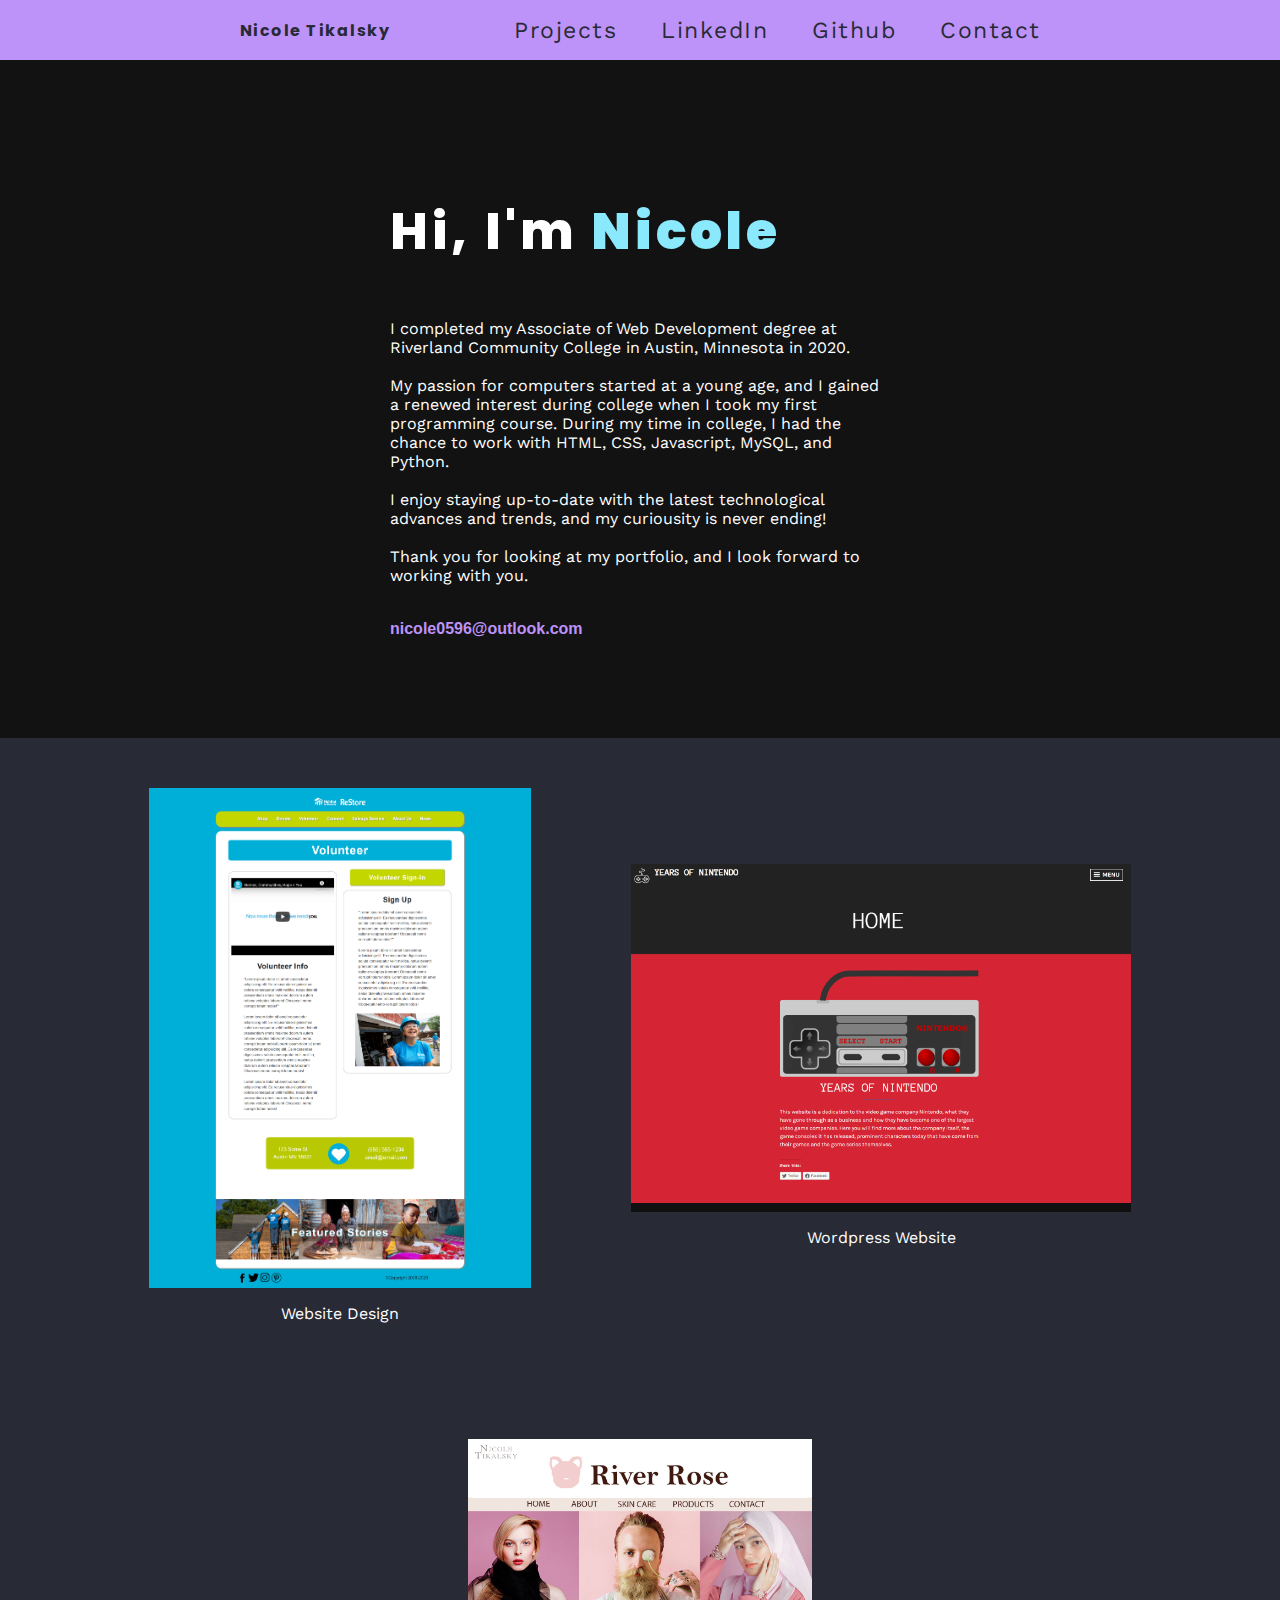
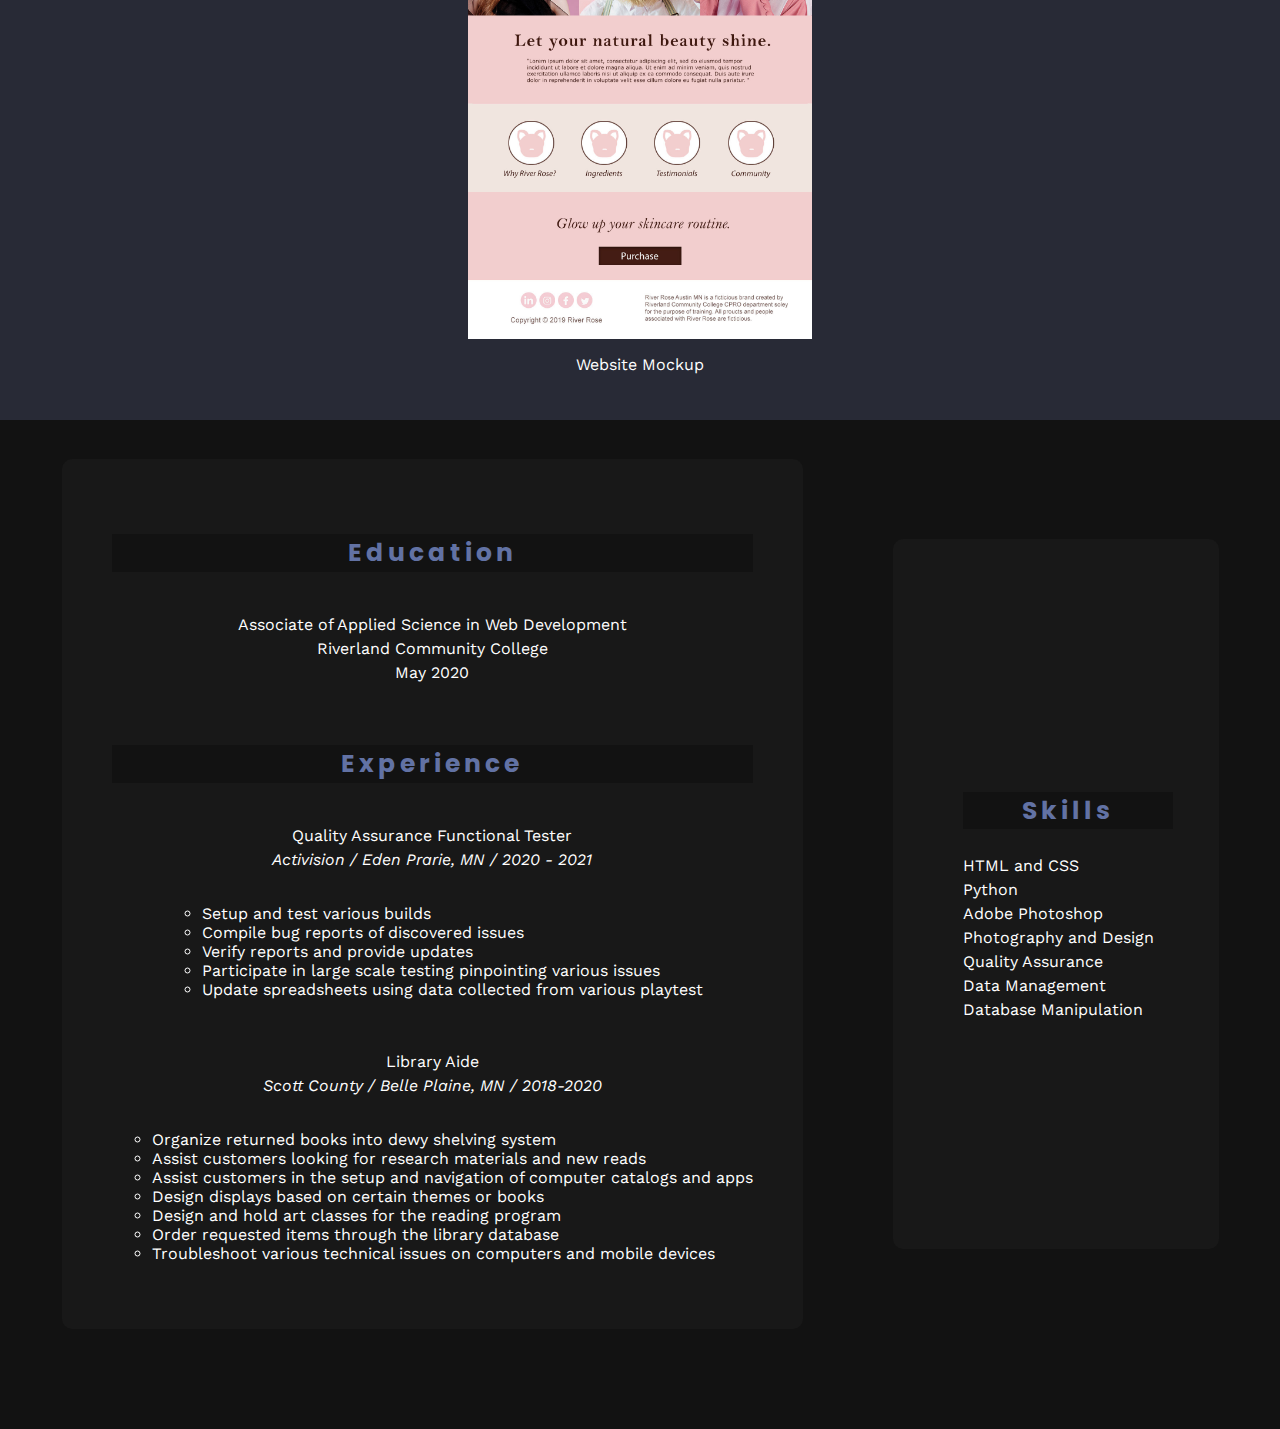
==== index.html @ e0dd2573 "Update and rename home.html to index.html" ====
<!DOCTYPE html>

<html lang="en" xmlns="http://www.w3.org/1999/xhtml">

<head>
    <meta charset="utf-8" />
    <link rel="stylesheet" href="style.css">
    <link rel="stylesheet" href="https://fonts.googleapis.com/css?family=Poppins|Work+Sans">
    <title>Nicole Tikalsky</title>
</head>

<body>

    <!--navbar-->
    <div id="nav">
        <div class="blnk1"></div>
        <div class="nicole"><a href="index.html">Nicole Tikalsky</a></div>
        <div class="navbar"><a href="projects.html">Projects</a>
        <a href="https://linkedin.com/in/ntikalsky">LinkedIn</a>
        <a href="https://github.com/ntikalsky">Github</a>
        <a href="mailto:nicole0596@outlook.com">Contact</a></div>
        <div class="blnk1"></div>
    </div>
    
    <div id="wrapper">
        <!--Introduction-->
        <div id="introflex">
            <div class="blnk1"></div>
            <div id="intro">
                <h1>Hi, I'm <b>Nicole</b></h1>
                <p>
                I completed my Associate of Web Development degree at Riverland Community College in Austin, Minnesota in 2020.
                <br>
                <br>
                My passion for computers started at a young age, and I gained a renewed interest during college when I took my first programming course.
                During my time in college, I had the chance to work with HTML, CSS, Javascript, MySQL, and Python. 
                    <br>
                    <br>
                I enjoy staying up-to-date with the latest technological advances and trends, and my curiousity is never ending!
                <br>
                <br>
                Thank you for looking at my portfolio, and I look forward to working with you.
                </p>
                <br>
                <a href="mailto:nicole0596@outlook.com">nicole0596@outlook.com</a>
            </div>
            <div class="blnk2"></div>
        </div>

        <div class="imgbanner">
            <span class="homerestore"><img src="images/volunteers.png" alt="habitat example website"></a>
            <p>Website Design</p></span>
            <span class="homewordpress"><img src="images/wordpress.png" alt="wordpress website"></a>
            <p>Wordpress Website</p></span>
            <span class="homeriver"><img src="images/RiverRose.jpg" alt="home page mockup"></a>
            <p>Website Mockup</p></span>
        </div>
        <br>

        <!--Education and Degrees-->
        <div id="skillflex">
            <div id="jobs">
                <!--Degrees-->
                <h3>Education</h3>
                    <p> 
                    Associate of Applied Science in Web Development<br>
                    Riverland Community College<br> 
                    May 2020
                    </p>
                <br>
                <!--Job Experience-->
                <h3>Experience</h3>
                <p>Quality Assurance Functional Tester<br>
                <i>Activision / Eden Prarie, MN / 2020 - 2021</i></p>
                <ul>
                    <li>Setup and test various builds</li>
                    <li>Compile bug reports of discovered issues</li>
                    <li>Verify reports and provide updates</li>
                    <li>Participate in large scale testing pinpointing various issues</li>
                    <li>Update spreadsheets using data collected from various playtest</li>
                </ul>
                <br>
                <p>Library Aide<br>
                <i>Scott County / Belle Plaine, MN / 2018-2020</i></p>
                <ul>
                    <li>Organize returned books into dewy shelving system</li>
                    <li>Assist customers looking for research materials and new reads</li>
                    <li>Assist customers in the setup and navigation of computer catalogs and apps</li>
                    <li>Design displays based on certain themes or books</li>
                    <li>Design and hold art classes for the reading program</li>
                    <li>Order requested items through the library database</li>
                    <li>Troubleshoot various technical issues on computers and mobile devices</li>
                </ul>
            </div>
            <div id="skills">
                <!--Job Skills-->
                <ul>
                    <h3>Skills</h3>
                    <li>HTML and CSS</li>
                    <li>Python</li>
                    <li>Adobe Photoshop</li>
                    <li>Photography and Design</li>
                    <li>Quality Assurance</li>
                    <li>Data Management</li>
                    <li>Database Manipulation</li>
                </ul>
            </div>
        </div>

    </div>
</body>
<footer></footer>
</html>
---- style.css ----
body{
    background-color: #121212;
    color: #FFF;
    padding-bottom: 100px;
    font-family: "Work Sans", Helvetica, sans-serif;
    margin: 0;
    padding: 0;
}

a {
    text-decoration: none;
    color: #282a36;
}

a:hover{
    color: #8be9fd;
}

/*navbar*/
#nav{
    display: flex;
    flex-direction: row;
    align-items: center;
    flex-wrap: wrap;
}

#nav{
    background-color: #bd93f9;
    height: 60px;
    font-family: Work Sans;
    letter-spacing: 1.5px;
}

.navbar{
    word-spacing: 1.5em;
    font-size: 23px;
}

.nicole{
    flex: 1;
    font-family: Poppins;
    font-size: 16px;
    font-weight: bold;
    padding-right: 35px;
}

/*mobile navbar*/
@media (max-width: 900px)
{
    #nav{
        display: flex;
        flex-direction: column;
    }
}

#wrapper{
    display: flex;
    flex-direction: column;
    align-items: center;
    flex: 1;
}

#introflex{
    display: flex;
    flex-direction: row;
}

#intro{
    display: flex;
    padding-top: 100px;
    padding-bottom: 100px;
    padding-left: 50px;
    padding-right: 50px;
    flex-direction: column;
    flex: 0 1 500px;
}

#intro > h1{
    font-family: Poppins;
    font-weight: 800;
    letter-spacing: 4px;
    font-size: 50px;
}

#intro > h1 > b{
    color:#8be9fd;
}

#intro > a:hover{
    color:#8be9fd;
}

#intro > a{
    font-family: Helvetica;
    font-weight: bolder;
    color:#bd93f9;
}

.blnk1{
    flex: 1;
}

.blnk2{
    flex: 2;
}

#skillflex{
    display: flex;
    flex-direction: row;
    align-items: center;
    justify-content: center;
    width: 100%;
    padding-top: 20px;
    flex-wrap: wrap;
    gap: 90px;
}

#jobs{
    display: flex;
    flex-direction: column;
    align-items: center;
    flex: 0 2 1;
    background-color: #181818;
    padding: 50px;
    border-radius: 10px;
}

#jobs > h3{
    font-family: Poppins;
    letter-spacing: 4px;
    font-size: 25px;
    color: #6272a4;
    background-color: #121212;
    width: 100%;
    text-align: center;
}

#skills{
    display: flex;
    flex: 0 1 1;
    height: 650px;
    background-color: #181818;
    border-radius: 10px;
    align-items: center;
    padding: 30px;
    padding-right: 65px;
}

#skills > ul{

    list-style-type: none;
    line-height: 3ex;
}

#skills > ul > h3{
    font-family: Poppins;
    letter-spacing: 4px;
    font-size: 25px;
    color: #6272a4;
    text-align: center;
    background-color: #121212;
    width: 110%;
    height: 30px;
    padding-top: 7px;
}

.imgbanner{
    display: flex;
    flex-wrap: wrap;
    width: 100%;
    justify-content: center;
    align-items: center;
    background-color: #282a36;
    gap: 100px;
    padding-top: 50px;
    padding-bottom: 30px;
}

.homerestore, .homeriver, .homewordpress{
    display: flex;
    flex-direction: column;
    flex-wrap: wrap;
    align-items: center;
    justify-content: center;
}

#jobs > p{
    text-align: center;
    line-height: 3ex;
}

ul {
    list-style-type: circle;
}

.project_container{
    display: flex;
    flex-direction: row;
    flex-wrap: wrap;
    justify-content: center;
    align-items: center;
    gap: 50px;
    padding: 100px;
    background-color: #181818;
    border-radius: 10px;
}

img{
    max-width: 500px;
    max-height: 500px;
}

.restore, .wordpress, .riverrose, .photoshop_art, .herobanner, .dandelions, .can{
    display: flex;
    flex-direction: column;
    flex-wrap: wrap;
    background-color: #121212;
    padding: 50px;
    align-items: center;
    justify-content: center;
}

.restore > p, .wordpress > p, .riverrose > p, .photoshop_art > p, .herobanner > p, .dandelions > p, .can > p{
    max-width: 250px;
}

.title{
    font-family: Poppins;
    font-weight: 800;
    letter-spacing: 5px;
    font-size: 30px;
    padding: 100px;
    text-align: center;
}

footer{
    padding: 50px;
}
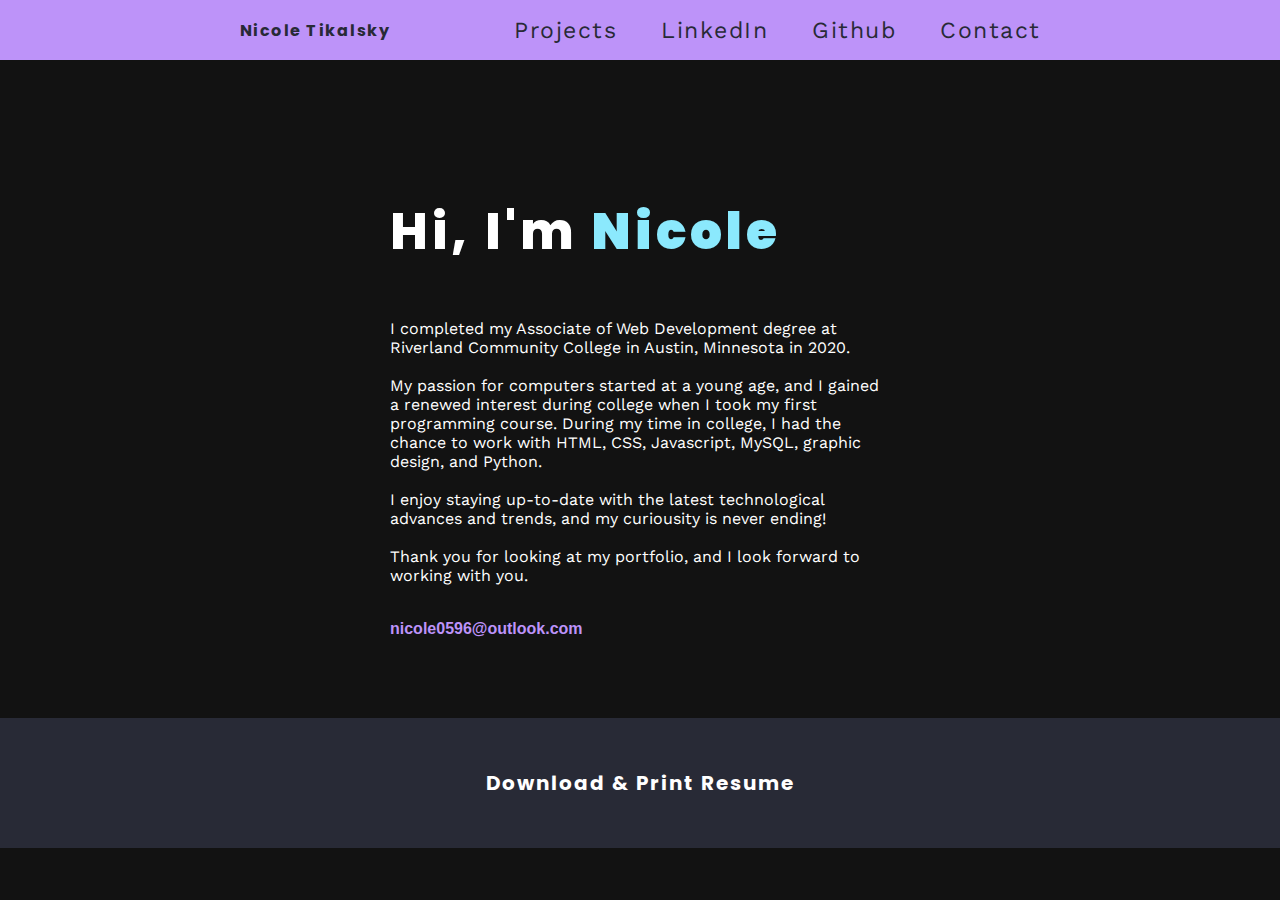
==== commit 72f16018: "Small redesign of home page & added projects" ====
--- a/index.html
+++ b/index.html
@@ -33,7 +33,7 @@
                 <br>
                 <br>
                 My passion for computers started at a young age, and I gained a renewed interest during college when I took my first programming course.
-                During my time in college, I had the chance to work with HTML, CSS, Javascript, MySQL, and Python. 
+                During my time in college, I had the chance to work with HTML, CSS, Javascript, MySQL, graphic design, and Python. 
                     <br>
                     <br>
                 I enjoy staying up-to-date with the latest technological advances and trends, and my curiousity is never ending!
@@ -46,21 +46,19 @@
             </div>
             <div class="blnk2"></div>
         </div>
+        
+        <div class="imgbanner">
+            <span class="resume"><a href="Nicole Tikalsky Resume.pdf">Download & Print Resume</a></span>
+            <!--- <span class="homeriver"><img src="images/RiverRose.jpg" alt="home page mockup"></a>
+            <p>Photoshop Mockup of a skincare website</p></span> 
+        </div>
+        <br> --->
 
-        <div class="imgbanner">
-            <span class="homerestore"><img src="images/volunteers.png" alt="habitat example website"></a>
-            <p>Website Design</p></span>
-            <span class="homewordpress"><img src="images/wordpress.png" alt="wordpress website"></a>
-            <p>Wordpress Website</p></span>
-            <span class="homeriver"><img src="images/RiverRose.jpg" alt="home page mockup"></a>
-            <p>Website Mockup</p></span>
-        </div>
-        <br>
-
-        <!--Education and Degrees-->
+        <!--Education and Degrees - REMOVED--> 
+        <!---- 
         <div id="skillflex">
             <div id="jobs">
-                <!--Degrees-->
+                <!Degrees
                 <h3>Education</h3>
                     <p> 
                     Associate of Applied Science in Web Development<br>
@@ -68,44 +66,45 @@
                     May 2020
                     </p>
                 <br>
-                <!--Job Experience-->
+                <!Job Experience
                 <h3>Experience</h3>
                 <p>Quality Assurance Functional Tester<br>
-                <i>Activision / Eden Prarie, MN / 2020 - 2021</i></p>
+                <i>Activision Blizzard / Eden Prarie, MN / 2020 - 2021</i></p>
                 <ul>
-                    <li>Setup and test various builds</li>
-                    <li>Compile bug reports of discovered issues</li>
-                    <li>Verify reports and provide updates</li>
-                    <li>Participate in large scale testing pinpointing various issues</li>
-                    <li>Update spreadsheets using data collected from various playtest</li>
+                    <li>Proficiently documenting detailed bug reports in Jira with articulate and concise descriptions, including step-by-step instructions to reproduce issues, accompanied by relevant screenshots and videos when necessary.</li>
+                    <li>Working closely with the development team to foster collaboration, effectively reproducing and resolving reported issues through open communication and joint problem-solving efforts.</li>
+                    <li>Thriving in a fast-paced development environment, adeptly navigating tight deadlines and seamlessly adapting to evolving priorities with a proactive and flexible approach.</li>
+                    <li>PActively engaging in the creation and execution of comprehensive test cases, diligently ensuring the coverage of diverse game features and scenarios to guarantee a robust and immersive player experience.</li>
+                    <li>Conducting thorough regression testing to validate bug fixes and newly implemented features, ensuring the stability and seamless integration of updates within the game.</li>
                 </ul>
                 <br>
                 <p>Library Aide<br>
                 <i>Scott County / Belle Plaine, MN / 2018-2020</i></p>
                 <ul>
-                    <li>Organize returned books into dewy shelving system</li>
-                    <li>Assist customers looking for research materials and new reads</li>
-                    <li>Assist customers in the setup and navigation of computer catalogs and apps</li>
-                    <li>Design displays based on certain themes or books</li>
-                    <li>Design and hold art classes for the reading program</li>
-                    <li>Order requested items through the library database</li>
-                    <li>Troubleshoot various technical issues on computers and mobile devices</li>
+                    <li>Contributing to the cataloging and processing of new library materials, ensuring meticulous attention to detail and accurate record-keeping to facilitate seamless access to resources for library patrons.</li>
+                    <li>Proficiently managing various administrative responsibilities, including promptly handling phone calls, promptly responding to emails, and efficiently overseeing inter-library loans to ensure smooth operations and exceptional service for library patrons.</li>
+                    <li>Providing friendly and proficient technology support to library patrons, including troubleshooting computer issues, aiding with printing and scanning tasks, assisting with personal computers and phones, and offering guidance on utilizing digital resources. Ensuring a seamless and user-friendly technology experience for all library visitors.</li>
+                    <li>Taking an active role in designing, organizing, and facilitating library programs, events, and workshops, including the creation of engaging content, meticulous setup, promotion, and dedicated participant support. Contributing to the creation and execution of these initiatives to foster a vibrant and enriching experience for all attendees.</li>
                 </ul>
-            </div>
-            <div id="skills">
-                <!--Job Skills-->
+            </div> --->
+
+           <!---  <div id="skills">
+                    Job Skills - REMOVED
                 <ul>
                     <h3>Skills</h3>
                     <li>HTML and CSS</li>
                     <li>Python</li>
                     <li>Adobe Photoshop</li>
-                    <li>Photography and Design</li>
-                    <li>Quality Assurance</li>
-                    <li>Data Management</li>
-                    <li>Database Manipulation</li>
+                    <li>Graphic Design</li>
+                    <li>Software Testing</li>
+                    <li>Database Design</li>
+                    <li>Microsoft Excel</li>
+                    <li>JIRA</li>
+                    <li>WordPress</li>
+                    <li>SQL</li>
                 </ul>
-            </div>
-        </div>
+            </div> 
+        </div> --->
 
     </div>
 </body>
--- a/style.css
+++ b/style.css
@@ -68,7 +68,7 @@
 #intro{
     display: flex;
     padding-top: 100px;
-    padding-bottom: 100px;
+    padding-bottom: 80px;
     padding-left: 50px;
     padding-right: 50px;
     flex-direction: column;
@@ -167,13 +167,14 @@
 .imgbanner{
     display: flex;
     flex-wrap: wrap;
+    flex-direction: column;
     width: 100%;
     justify-content: center;
     align-items: center;
     background-color: #282a36;
     gap: 100px;
     padding-top: 50px;
-    padding-bottom: 30px;
+    padding-bottom: 50px;
 }
 
 .homerestore, .homeriver, .homewordpress{
@@ -182,6 +183,7 @@
     flex-wrap: wrap;
     align-items: center;
     justify-content: center;
+    padding-top: 0;
 }
 
 #jobs > p{
@@ -210,18 +212,15 @@
     max-height: 500px;
 }
 
-.restore, .wordpress, .riverrose, .photoshop_art, .herobanner, .dandelions, .can{
-    display: flex;
-    flex-direction: column;
-    flex-wrap: wrap;
-    background-color: #121212;
-    padding: 50px;
-    align-items: center;
-    justify-content: center;
-}
-
-.restore > p, .wordpress > p, .riverrose > p, .photoshop_art > p, .herobanner > p, .dandelions > p, .can > p{
-    max-width: 250px;
+.restore, .wordpress, .riverrose, .photoshop_art, .herobanner, .dandelions, .can, .excelbike{
+    display: flex;
+    flex-direction: column;
+    flex-wrap: wrap;
+    background-color: #121212;
+    padding: 40px;
+    padding-bottom: 20px;
+    align-items: center;
+    justify-content: center;
 }
 
 .title{
@@ -229,10 +228,37 @@
     font-weight: 800;
     letter-spacing: 5px;
     font-size: 30px;
-    padding: 100px;
-    text-align: center;
-}
-
-footer{
-    padding: 50px;
-}
+}
+
+.git{
+    padding-bottom: 50px;
+}
+
+.git > a{
+    color:#bd93f9;
+}
+
+.git > a:hover{
+    color: #8be9fd;
+}
+
+.title, .git{
+    text-align: center;
+}
+
+.resume{
+    font-family: Poppins;
+    font-weight: 700;
+    letter-spacing: 2px;
+    font-size: 20px;
+    text-align: center;
+}
+
+.resume > a{
+    color:#FFF;
+}
+
+.resume > a:hover{
+    color: #8be9fd;
+}
+
